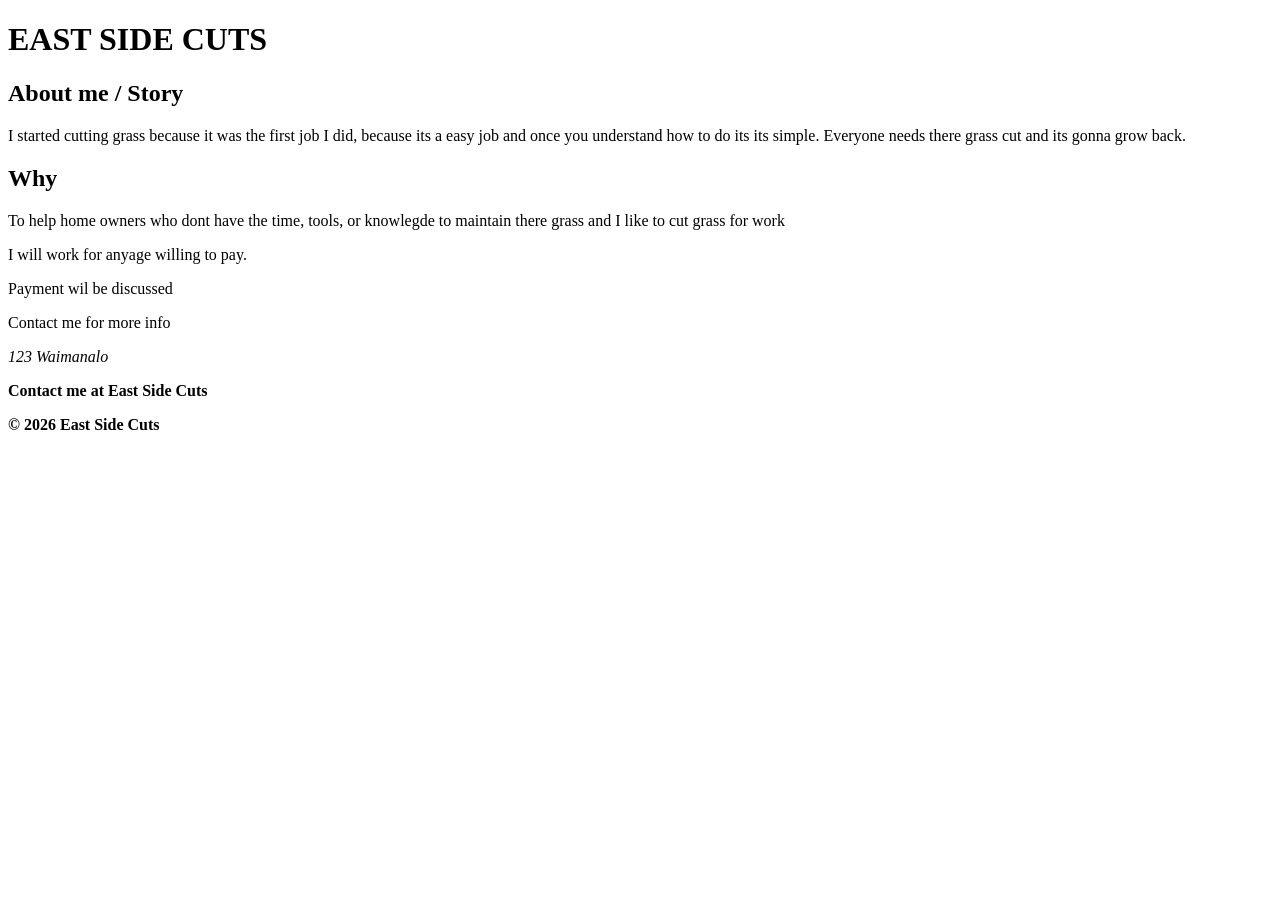
==== final-project/index.html @ a5058aad "Update and rename index.html to final-project/index.html" ====
<!DOCTYPE html>
<html lang="en">
<head>
    <meta charset="UTF-8">
    <meta name="viewport" content="width=device-width, intial-scale=1.0">
    <title>East Side Cuts</title>
</head>
<body>
    <h1>EAST SIDE CUTS</h1>
    <h2>About me / Story</h2>
    <p>I started cutting grass because it was the first job I did, because its a easy job and once you understand how to do its its simple. Everyone needs there grass cut and its gonna grow back.</p>
<h2> Why </h2>
<p> To help home owners who dont have the time, tools, or knowlegde to maintain there grass and I like to cut grass for work
 </p>
<p> I will work for anyage willing to pay.</p>
<p> Payment wil be discussed </p>
<p> Contact me for more info </p>
    <address> 123 Waimanalo</address>
    <p><strong>Contact me at East Side Cuts</strong></p>
    <p><strong>&copy; 2026 East Side Cuts</strong></p>
</body>
</html>
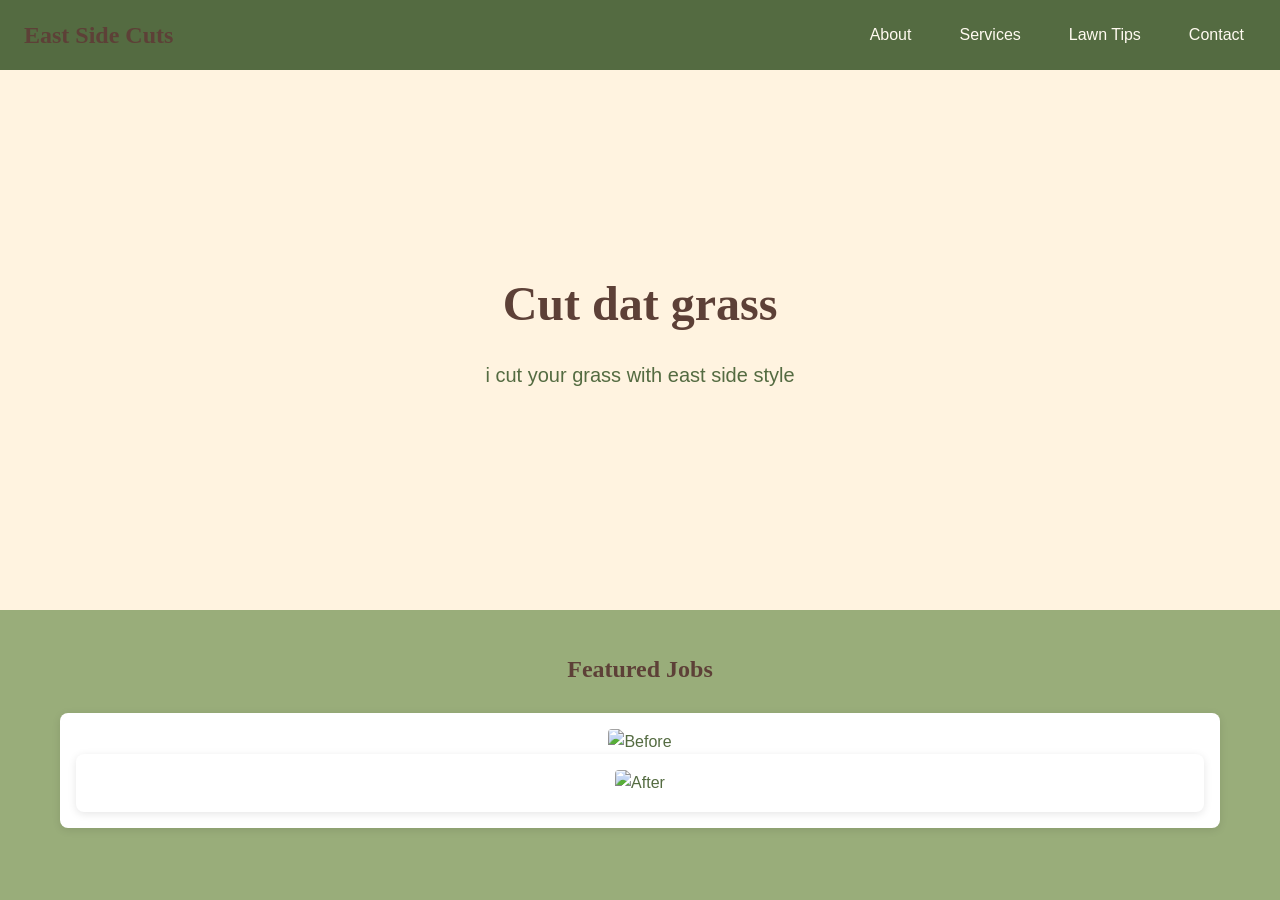
==== commit 19debd8d: "Add files via upload" ====
--- a/final-project/index.html
+++ b/final-project/index.html
@@ -1,22 +1,40 @@
+
 <!DOCTYPE html>
 <html lang="en">
-<head>
+  <head>
     <meta charset="UTF-8">
-    <meta name="viewport" content="width=device-width, intial-scale=1.0">
-    <title>East Side Cuts</title>
-</head>
-<body>
-    <h1>EAST SIDE CUTS</h1>
-    <h2>About me / Story</h2>
-    <p>I started cutting grass because it was the first job I did, because its a easy job and once you understand how to do its its simple. Everyone needs there grass cut and its gonna grow back.</p>
-<h2> Why </h2>
-<p> To help home owners who dont have the time, tools, or knowlegde to maintain there grass and I like to cut grass for work
- </p>
-<p> I will work for anyage willing to pay.</p>
-<p> Payment wil be discussed </p>
-<p> Contact me for more info </p>
-    <address> 123 Waimanalo</address>
-    <p><strong>Contact me at East Side Cuts</strong></p>
-    <p><strong>&copy; 2026 East Side Cuts</strong></p>
-</body>
-</html>
+    <meta name="viewport" content="width=device-width, initial-scale=1.0">
+    <link rel="stylesheet" href="homepage.css">
+  </head>
+  <body>
+    <header>
+      <div class="logo">East Side Cuts</div>
+      <nav>
+        <ul>
+             <li><a href="about.html">About</a></li>
+        <li><a href="services.html">Services</a></li>
+        <li><a href="tips.html">Lawn Tips</a></li>
+        <li><a href="contact.html">Contact</a></li>
+        </ul>
+      </nav>
+    </header>
+
+    <section class="hero">
+      <h1>Cut dat grass</h1>
+      <p>i cut your grass with east side style</p>
+    </section>
+
+    <main>
+      <section class="featured">
+        <h2>Featured Jobs</h2>
+        <div class="card-container">
+          <article class="card">
+            <img src="images/volcanic-mocha.jpg" alt="Before">
+         
+          <article class="card">
+            <img src="images/tropical-cold-brew.jpg" alt="After">
+     </article>
+
+         </div>
+      </section>
+    </main>
--- a/final-project/homepage.css
+++ b/final-project/homepage.css
@@ -0,0 +1,221 @@
+/* ===================
+   Island Brews - Responsive Homepage
+   =================== */
+
+
+
+* {
+  box-sizing: border-box;
+  margin: 0;
+  padding: 0;
+}
+
+body {
+  font-family: 'Segoe UI', Tahoma, sans-serif;
+  font-size: 16px;
+  line-height: 1.6;
+  color: #546B41;
+  background-color: #99AD7A;
+}
+
+/* Responsive images */
+img {
+  max-width: 100%;
+  height: auto;
+}
+
+/* ===================
+   MOBILE BASE STYLES
+   =================== */
+
+header {
+  display: flex;
+  flex-direction: column;
+  align-items: center;
+  background-color: #546B41;
+  padding: 16px;
+  gap: 12px;
+}
+
+.logo {
+  font-family: Georgia, serif;
+  font-size: 1.5rem;
+  font-weight: bold;
+  color: #5D4037;
+}
+
+nav ul {
+  display: flex;
+  flex-wrap: wrap;
+  justify-content: center;
+  gap: 8px;
+  list-style: none;
+}
+
+nav a {
+  color: #FFFAF0;
+  text-decoration: none;
+  padding: 8px 12px;
+}
+
+nav a:hover {
+  color: #8D6E63;
+  background-color: rgba(255, 255, 255, 0.1);
+  border-radius: 4px;
+}
+
+.hero {
+  display: flex;
+  flex-direction: column;
+  justify-content: center;
+  align-items: center;
+  min-height: 40vh;
+  background-color: #FFF3E0;
+  padding: 32px 16px;
+  text-align: center;
+}
+
+.hero h1 {
+  font-family: Georgia, serif;
+  font-size: 2rem;
+  color: #5D4037;
+  margin-bottom: 16px;
+}
+
+.hero p {
+  font-size: 1.1rem;
+  margin-bottom: 24px;
+}
+
+.button {
+  display: inline-block;
+  background-color: #546B41;
+  color: white;
+  padding: 12px 24px;
+  text-decoration: none;
+  border-radius: 4px;
+  font-weight: bold;
+}
+
+.button:hover {
+  background-color: #99AD7A;
+}
+
+.featured {
+  padding: 32px 16px;
+}
+
+.featured h2 {
+  font-family: Georgia, serif;
+  color: #5D4037;
+  text-align: center;
+  margin-bottom: 24px;
+}
+
+.card-container {
+  display: flex;
+  flex-direction: column;
+  gap: 20px;
+}
+
+.card {
+  background-color: #fff;
+  border-radius: 8px;
+  box-shadow: 0 2px 8px rgba(0, 0, 0, 0.1);
+  padding: 16px;
+  text-align: center;
+}
+
+.card img {
+  width: 100%;
+  height: 200px;
+  object-fit: cover;
+  border-radius: 4px;
+}
+
+.card h3 {
+  font-family: Georgia, serif;
+  color: #5D4037;
+  margin: 12px 0 8px;
+}
+
+.card .price {
+  color: #546B41;
+  font-weight: bold;
+  font-size: 1.25rem;
+}
+
+footer {
+  background-color: #546B41;
+  color: #FFFAF0;
+  text-align: center;
+  padding: 20px;
+}
+
+/* ===================
+   TABLET STYLES
+   =================== */
+
+@media (min-width: 768px) {
+
+  header {
+    flex-direction: row;
+    justify-content: space-between;
+    padding: 16px 24px;
+  }
+
+  nav ul {
+    gap: 16px;
+  }
+
+  .hero {
+    min-height: 50vh;
+    padding: 40px 24px;
+  }
+
+  .hero h1 {
+    font-size: 2.5rem;
+  }
+
+  .card-container {
+    flex-direction: row;   
+    flex-wrap: wrap;
+  }
+
+  .card {
+    flex: 1 1 280px;
+  }
+
+  .featured {
+    padding: 40px 24px;
+  }
+}
+
+/* ===================
+   DESKTOP STYLES
+   =================== */
+
+@media (min-width: 1024px) {
+
+  nav ul {
+    gap: 24px;
+  }
+
+  .hero {
+    min-height: 60vh;
+  }
+
+  .hero h1 {
+    font-size: 3rem;
+  }
+
+  .hero p {
+    font-size: 1.25rem;
+  }
+
+  .featured {
+    max-width: 1200px;
+    margin: 0 auto;
+    padding: 40px 20px;
+  }
+}
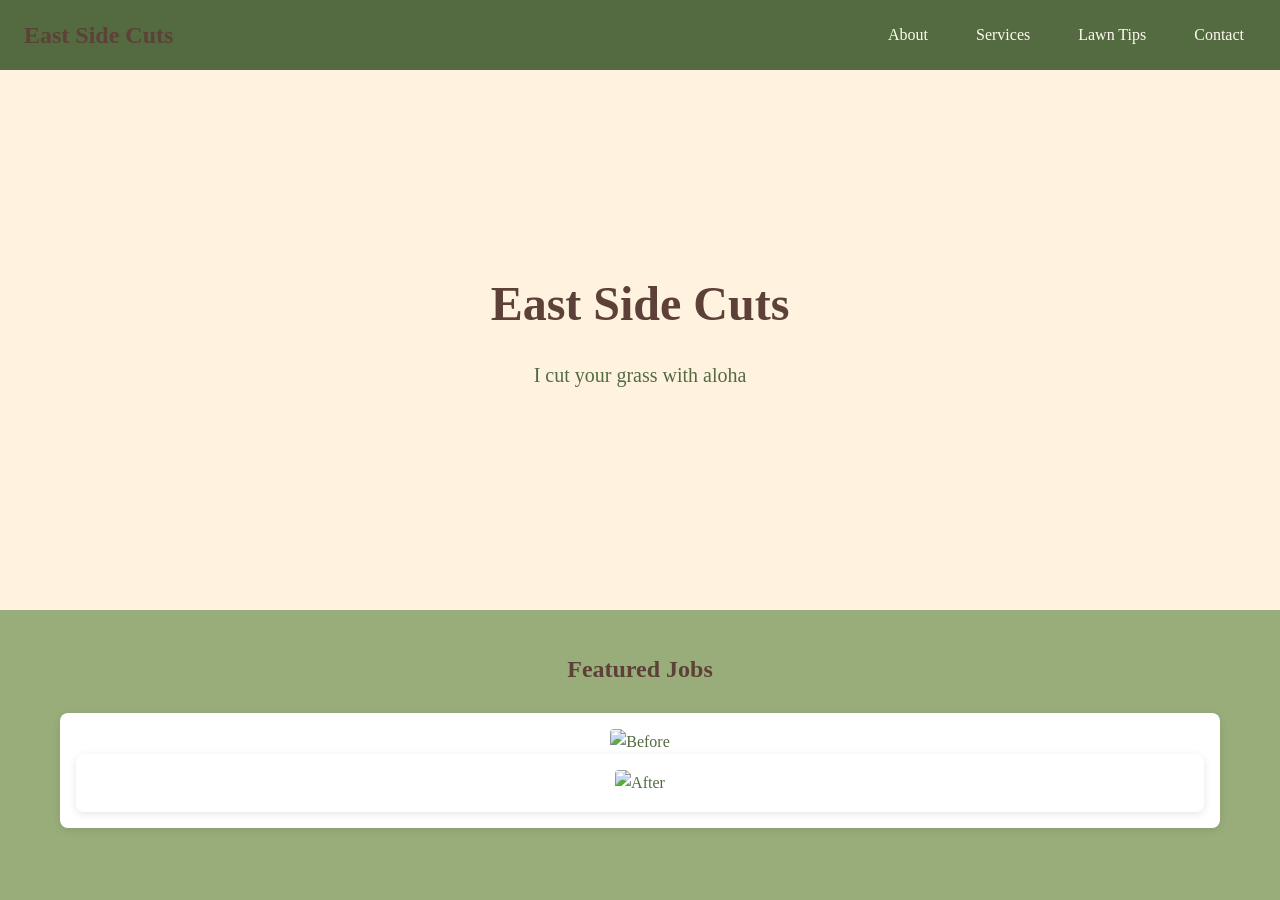
==== commit 3dd63bdc: "Add files via upload" ====
--- a/final-project/index.html
+++ b/final-project/index.html
@@ -20,8 +20,8 @@
     </header>
 
     <section class="hero">
-      <h1>Cut dat grass</h1>
-      <p>i cut your grass with east side style</p>
+      <h1>East Side Cuts</h1>
+      <p>I cut your grass with aloha</p>
     </section>
 
     <main>
@@ -29,10 +29,10 @@
         <h2>Featured Jobs</h2>
         <div class="card-container">
           <article class="card">
-            <img src="images/volcanic-mocha.jpg" alt="Before">
+            <img src="images/after.jpg" alt="Before">
          
           <article class="card">
-            <img src="images/tropical-cold-brew.jpg" alt="After">
+            <img src="images/before.jpg" alt="After">
      </article>
 
          </div>
--- a/final-project/homepage.css
+++ b/final-project/homepage.css
@@ -11,7 +11,7 @@
 }
 
 body {
-  font-family: 'Segoe UI', Tahoma, sans-serif;
+  font-family: Georgia, serif;
   font-size: 16px;
   line-height: 1.6;
   color: #546B41;
@@ -59,7 +59,7 @@
 }
 
 nav a:hover {
-  color: #8D6E63;
+  color: #B9B7A7;
   background-color: rgba(255, 255, 255, 0.1);
   border-radius: 4px;
 }
